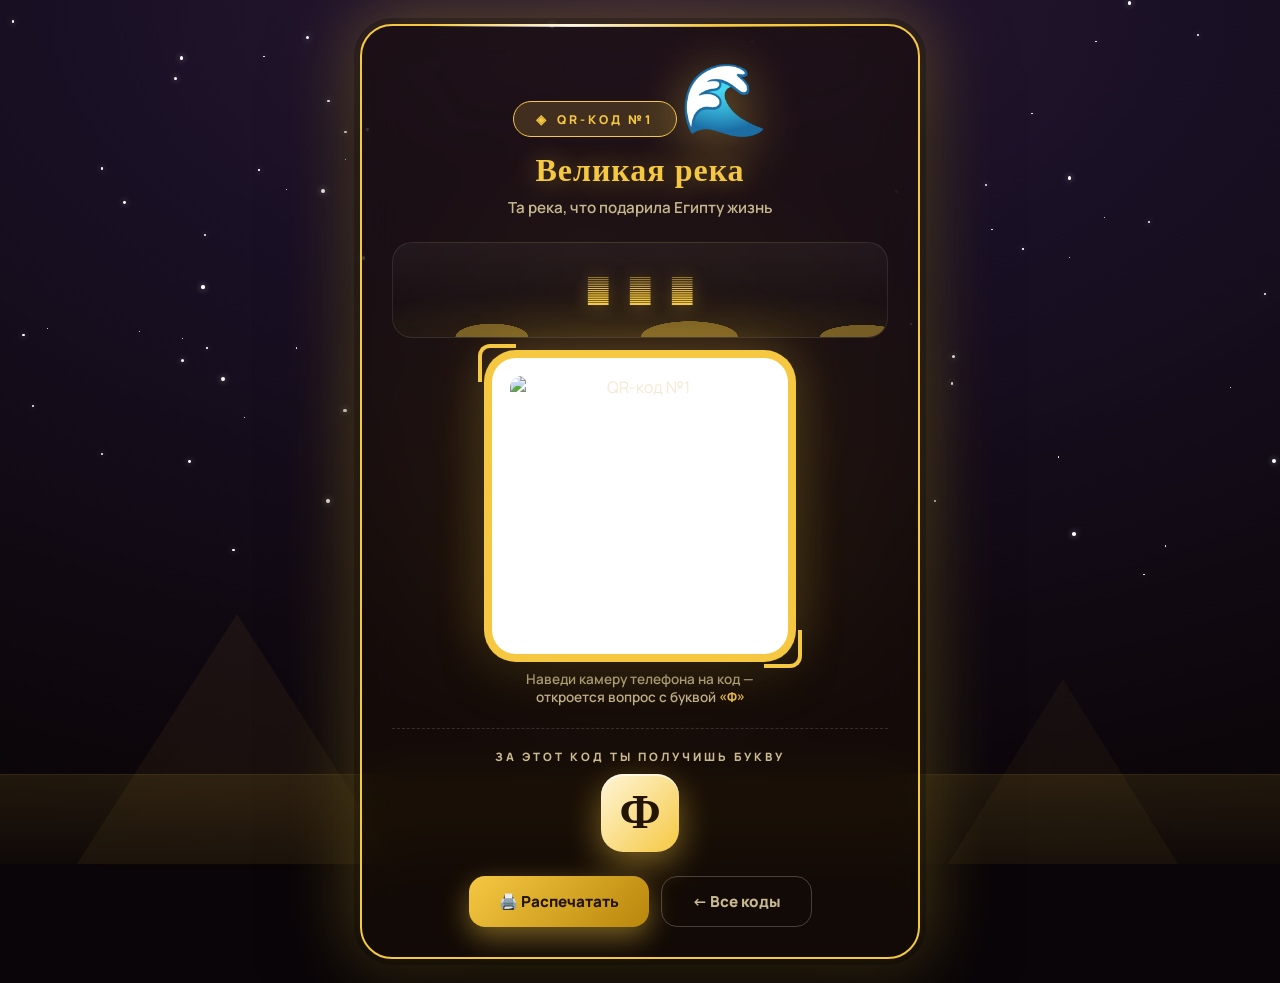
==== qr1.html @ d9b706bd "Add per-QR standalone pages with themed illustrations and animations" ====
<!DOCTYPE html>
<html lang="ru">
<head>
    <meta charset="UTF-8">
    <meta name="viewport" content="width=device-width, initial-scale=1.0">
    <title>QR-код №1 — Великая река | Квест «Древний Египет»</title>
    <meta name="description" content="QR-код №1 квеста по истории Древнего Египта для 5 класса. Отсканируйте камерой телефона.">
    <link rel="preconnect" href="https://fonts.googleapis.com">
    <link rel="preconnect" href="https://fonts.gstatic.com" crossorigin>
    <link href="https://fonts.googleapis.com/css2?family=Cinzel:wght@700;900&family=Manrope:wght@400;600;800&display=swap" rel="stylesheet">
    <link rel="stylesheet" href="style.css">
    <link rel="stylesheet" href="qrpage.css">
    <style>
        :root {
            --acc: #4fc3f7;
            --acc-soft: rgba(79, 195, 247, 0.16);
            --acc-glow: rgba(79, 195, 247, 0.45);
        }
    </style>
</head>
<body class="qp-page" data-page="qr-single" data-qr="1">
    <div class="bg-layer">
        <div class="star-field" id="star-field"></div>
        <div class="pyramid-bg"><div class="sand-ground"></div></div>
    </div>

    <div class="qp-card">
        <div class="qp-number">QR-код №1</div>

        <div class="qp-art">🌊</div>

        <h1 class="qp-title">Великая река</h1>
        <p class="qp-subtitle">Та река, что подарила Египту жизнь</p>

        <div class="qp-picture waves">
                <span class="glyph">𓂀</span>
                <span class="glyph">𓈖</span>
                <span class="glyph">𓆣</span>
        </div>

        <div class="qp-qr-wrap qp-corners">
            <img id="qr-image" alt="QR-код №1" width="260" height="260">
        </div>

        <p class="qp-qr-hint">
            Наведи камеру телефона на код —<br>откроется вопрос с буквой <strong>«Ф»</strong>
        </p>

        <div class="qp-letter-box">
            <div class="qp-letter-label">За этот код ты получишь букву</div>
            <div class="qp-letter">Ф</div>
        </div>

        <div class="qp-actions">
            <button type="button" class="qp-btn qp-btn-primary" id="btn-print">🖨️ Распечатать</button>
            <a class="qp-btn qp-btn-ghost" href="qr.html">← Все коды</a>
        </div>
    </div>

    <script src="quest.js"></script>
    <script>
        document.addEventListener('DOMContentLoaded', function () {
            // Ссылка на страницу соответствующего вопроса
            var n = 1;
            var base = window.location.href.replace(/qr\d+\.html.*$/, '');
            var target = base + 'q' + n + '.html';
            var img = document.getElementById('qr-image');
            img.src = 'https://api.qrserver.com/v1/create-qr-code/?size=520x520&margin=10&data=' +
                encodeURIComponent(target);
            img.setAttribute('data-target', target);

            // Кнопка печати
            var btn = document.getElementById('btn-print');
            if (btn) {
                btn.addEventListener('click', function () { window.print(); });
            }
        });
    </script>
</body>
</html>
---- style.css ----
/* ============================================================
   ЕГИПЕТСКИЙ КВЕСТ — современный дизайн v2
   Тёмный глассморфизм + золото, тема Древнего Египта
   ============================================================ */

@import url('https://fonts.googleapis.com/css2?family=Cinzel:wght@700;900&family=Manrope:wght@400;600;800&display=swap');

* { margin: 0; padding: 0; box-sizing: border-box; }

:root {
    --gold: #f5c842;
    --gold-light: #ffe27a;
    --gold-dark: #c9a227;
    --sand: #e8d5a3;
    --text: #f3ead3;
    --text-dim: #c9b98f;
    --glass: rgba(28, 18, 8, 0.55);
    --glass-border: rgba(245, 200, 66, 0.35);
    --red: #ff6b5e;
    --radius: 28px;
}

html { scroll-behavior: smooth; }

body {
    font-family: 'Manrope', 'Segoe UI', sans-serif;
    min-height: 100vh;
    min-height: 100dvh;
    color: var(--text);
    background: radial-gradient(120% 90% at 50% 0%, #2b1a33 0%, #1a1026 35%, #120a14 70%, #0a0508 100%);
    display: flex;
    flex-direction: column;
    align-items: center;
    justify-content: center;
    overflow-x: hidden;
    position: relative;
    padding: 20px 16px;
}

/* Мягкое золотое свечение за карточкой */
body::before {
    content: '';
    position: fixed;
    width: 70vmin; height: 70vmin;
    left: 50%; top: 45%;
    transform: translate(-50%, -50%);
    background: radial-gradient(circle, rgba(245,200,66,0.14) 0%, transparent 65%);
    pointer-events: none;
    z-index: 1;
    animation: breathe 6s ease-in-out infinite;
}

@keyframes breathe {
    0%, 100% { opacity: 0.7; transform: translate(-50%,-50%) scale(1); }
    50%      { opacity: 1;   transform: translate(-50%,-50%) scale(1.12); }
}

/* ===== ФОН ===== */

.bg-layer {
    position: fixed; inset: 0;
    z-index: 0; pointer-events: none; overflow: hidden;
}

.star-field { position: absolute; inset: 0 0 35% 0; }

.star {
    position: absolute;
    background: #fff;
    border-radius: 50%;
    animation: twinkle var(--d, 3s) ease-in-out infinite;
    box-shadow: 0 0 6px rgba(255,255,255,0.6);
}

@keyframes twinkle {
    0%, 100% { opacity: 0.1; transform: scale(0.7); }
    50%      { opacity: 0.9; transform: scale(1.3); }
}

/* Пирамиды — тонкие светящиеся контуры */
.pyramid-bg { position: absolute; bottom: 4vh; width: 100%; height: 38vh; }

.pyramid-bg::before,
.pyramid-bg::after {
    content: '';
    position: absolute; bottom: 0;
    border-left: solid transparent;
    border-right: solid transparent;
}

.pyramid-bg::before {
    left: 6%;
    border-left-width: 160px;
    border-right-width: 160px;
    border-bottom: 250px solid rgba(245, 200, 66, 0.05);
    filter: drop-shadow(0 0 14px rgba(245,200,66,0.12));
}

.pyramid-bg::after {
    right: 8%;
    border-left-width: 115px;
    border-right-width: 115px;
    border-bottom: 185px solid rgba(245, 200, 66, 0.04);
}

.sand-ground {
    position: absolute; bottom: 0;
    width: 100%; height: 10vh;
    background: linear-gradient(180deg, rgba(201,162,39,0.12), rgba(201,162,39,0.03));
    border-top: 1px solid rgba(245,200,66,0.15);
}

.hieroglyph {
    position: absolute;
    color: var(--gold);
    opacity: 0;
    pointer-events: none;
    animation: floatUp var(--dur, 25s) linear infinite;
    text-shadow: 0 0 12px rgba(245,200,66,0.4);
}

@keyframes floatUp {
    0%   { transform: translateY(15vh) rotate(0deg); opacity: 0; }
    12%  { opacity: 0.18; }
    88%  { opacity: 0.18; }
    100% { transform: translateY(-110vh) rotate(300deg); opacity: 0; }
}

/* ===== КАРТОЧКА (глассморфизм) ===== */

.card, .welcome-card, .final-card, .qr-card {
    position: relative;
    z-index: 10;
    background: var(--glass);
    backdrop-filter: blur(18px) saturate(140%);
    -webkit-backdrop-filter: blur(18px) saturate(140%);
    border: 1px solid var(--glass-border);
    border-radius: var(--radius);
    width: 100%;
    box-shadow:
        0 30px 80px rgba(0, 0, 0, 0.6),
        inset 0 1px 0 rgba(255, 255, 255, 0.08);
    animation: cardIn 0.8s cubic-bezier(0.22, 1, 0.36, 1) both;
}

.card        { max-width: 620px; padding: 44px 38px 36px; }
.welcome-card{ max-width: 620px; padding: 52px 40px 44px; text-align: center; }
.final-card  { max-width: 620px; padding: 52px 40px 46px; text-align: center; }
.qr-card     { max-width: 920px; padding: 48px 36px 40px; text-align: center; }

/* Градиентная кромка сверху */
.card::before, .welcome-card::before, .final-card::before, .qr-card::before {
    content: '';
    position: absolute;
    top: 0; left: 10%; right: 10%;
    height: 1px;
    background: linear-gradient(90deg, transparent, var(--gold), transparent);
}

@keyframes cardIn {
    from { opacity: 0; transform: translateY(44px) scale(0.95); }
    to   { opacity: 1; transform: translateY(0)    scale(1); }
}

/* ===== ШАПКА ВОПРОСА ===== */

.card-header { text-align: center; margin-bottom: 26px; }

.qr-badge {
    display: inline-block;
    background: linear-gradient(135deg, rgba(245,200,66,0.18), rgba(245,200,66,0.06));
    border: 1px solid var(--glass-border);
    color: var(--gold);
    font-weight: 800;
    font-size: 0.78em;
    letter-spacing: 3px;
    padding: 8px 24px;
    border-radius: 50px;
    margin-bottom: 16px;
    text-transform: uppercase;
}

.card-icon {
    font-size: 4.2em;
    line-height: 1;
    animation: iconBob 3s ease-in-out infinite;
    filter: drop-shadow(0 6px 18px rgba(245,200,66,0.25));
}

@keyframes iconBob {
    0%, 100% { transform: translateY(0); }
    50%      { transform: translateY(-9px); }
}

.card-title {
    font-family: 'Cinzel', serif;
    font-size: 1.05em;
    color: var(--gold);
    margin-top: 10px;
    letter-spacing: 3px;
    text-transform: uppercase;
    font-weight: 700;
}

.question-box {
    background: rgba(245, 200, 66, 0.07);
    border: 1px solid rgba(245, 200, 66, 0.18);
    border-radius: 18px;
    padding: 20px 24px;
    margin-bottom: 26px;
}

.question-label {
    font-size: 0.68em;
    text-transform: uppercase;
    letter-spacing: 3px;
    color: var(--gold-dark);
    font-weight: 800;
    margin-bottom: 8px;
}

.question-text {
    font-size: clamp(1.1em, 2.5vw, 1.3em);
    color: var(--text);
    font-weight: 800;
    line-height: 1.5;
}

/* ===== ОТВЕТЫ ===== */

.answers { display: grid; gap: 12px; margin-bottom: 24px; }

.answer-btn {
    background: rgba(255, 255, 255, 0.04);
    border: 1px solid rgba(245, 200, 66, 0.25);
    border-radius: 16px;
    padding: 16px 20px;
    font-size: 1.05em;
    color: var(--text);
    font-weight: 600;
    cursor: pointer;
    text-align: left;
    transition: transform 0.2s ease, box-shadow 0.2s ease, background 0.2s ease, border-color 0.2s ease;
    display: flex;
    align-items: center;
    gap: 14px;
    font-family: 'Manrope', sans-serif;
    width: 100%;
}

.answer-btn:hover:not(:disabled) {
    transform: translateY(-2px);
    background: rgba(245, 200, 66, 0.12);
    border-color: var(--gold);
    box-shadow: 0 8px 28px rgba(245, 200, 66, 0.18);
}

.answer-btn:active:not(:disabled) { transform: translateY(0); }
.answer-btn:disabled { cursor: default; opacity: 0.6; }

.answer-letter {
    display: inline-flex;
    align-items: center;
    justify-content: center;
    width: 34px; height: 34px;
    background: linear-gradient(135deg, var(--gold), var(--gold-dark));
    color: #2a1a05;
    border-radius: 10px;
    font-size: 0.85em;
    font-weight: 800;
    flex-shrink: 0;
}

.fact-box {
    background: rgba(255, 255, 255, 0.03);
    border: 1px dashed rgba(245, 200, 66, 0.3);
    border-radius: 14px;
    padding: 16px 20px;
    font-size: 0.9em;
    color: var(--text-dim);
    line-height: 1.65;
}

.fact-box strong { color: var(--gold); }

/* ===== ОВЕРЛЕИ ===== */

.result-overlay {
    display: none;
    position: fixed; inset: 0;
    z-index: 100;
    background: rgba(8, 4, 2, 0.8);
    backdrop-filter: blur(8px);
    -webkit-backdrop-filter: blur(8px);
    justify-content: center;
    align-items: center;
    animation: fadeIn 0.3s ease;
    padding: 16px;
}

.result-overlay.show { display: flex; }

@keyframes fadeIn { from { opacity: 0; } to { opacity: 1; } }

.result-card {
    background: rgba(32, 22, 10, 0.92);
    backdrop-filter: blur(20px);
    border: 1px solid var(--glass-border);
    border-radius: 26px;
    padding: 44px 36px 38px;
    text-align: center;
    max-width: 440px;
    width: 100%;
    animation: popIn 0.5s cubic-bezier(0.22, 1, 0.36, 1) both;
    box-shadow: 0 24px 70px rgba(0, 0, 0, 0.7);
}

@keyframes popIn {
    from { transform: scale(0.7) translateY(20px); opacity: 0; }
    to   { transform: scale(1)   translateY(0);    opacity: 1; }
}

.result-icon-big {
    font-size: 4em;
    line-height: 1;
    margin-bottom: 12px;
    animation: iconBob 1.8s ease-in-out infinite;
}

.result-title {
    font-family: 'Cinzel', serif;
    font-size: 1.7em;
    color: var(--gold);
    font-weight: 900;
    margin-bottom: 10px;
    letter-spacing: 1px;
}

.result-title.wrong { color: var(--red); }

.result-desc {
    font-size: 0.98em;
    color: var(--text-dim);
    margin-bottom: 18px;
    line-height: 1.65;
}

.letter-reward {
    display: inline-block;
    font-family: 'Cinzel', serif;
    font-size: 4em;
    font-weight: 900;
    color: #2a1a05;
    background: linear-gradient(135deg, var(--gold-light), var(--gold-dark));
    width: 100px; height: 100px;
    line-height: 100px;
    border-radius: 24px;
    box-shadow: 0 12px 36px rgba(245, 200, 66, 0.4), inset 0 2px 0 rgba(255,255,255,0.5);
    margin: 10px 0 18px;
    animation: letterPop 0.6s 0.2s cubic-bezier(0.34, 1.56, 0.64, 1) both;
}

@keyframes letterPop {
    from { transform: scale(0) rotate(-18deg); }
    to   { transform: scale(1) rotate(0); }
}

.word-progress {
    display: flex;
    justify-content: center;
    gap: 7px;
    margin: 8px 0 22px;
    flex-wrap: wrap;
}

.word-cell {
    width: 40px; height: 40px;
    border: 1px solid rgba(245, 200, 66, 0.35);
    border-radius: 11px;
    display: flex;
    align-items: center;
    justify-content: center;
    font-family: 'Cinzel', serif;
    font-size: 1.35em;
    font-weight: 900;
    color: var(--gold);
    background: rgba(255, 255, 255, 0.04);
}

.word-cell.filled {
    background: linear-gradient(135deg, var(--gold), var(--gold-dark));
    color: #2a1a05;
    box-shadow: 0 5px 16px rgba(245, 200, 66, 0.3);
    animation: cellPop 0.4s cubic-bezier(0.34, 1.56, 0.64, 1) both;
}

@keyframes cellPop { from { transform: scale(0); } to { transform: scale(1); } }

/* ===== КНОПКИ ===== */

.btn {
    display: inline-block;
    padding: 15px 38px;
    font-size: 1em;
    font-weight: 800;
    border: none;
    border-radius: 16px;
    cursor: pointer;
    transition: transform 0.2s ease, box-shadow 0.2s ease;
    font-family: 'Manrope', sans-serif;
    text-decoration: none;
    text-align: center;
    letter-spacing: 0.3px;
}

.btn-gold {
    background: linear-gradient(135deg, var(--gold), var(--gold-dark));
    color: #2a1a05;
    box-shadow: 0 10px 30px rgba(245, 200, 66, 0.25);
}

.btn-gold:hover {
    transform: translateY(-3px);
    box-shadow: 0 14px 40px rgba(245, 200, 66, 0.4);
}

.btn-ghost {
    background: transparent;
    border: 1px solid var(--glass-border);
    color: var(--gold);
}

.btn-ghost:hover {
    background: rgba(245, 200, 66, 0.1);
    transform: translateY(-3px);
}

/* ===== СТАРТОВАЯ ===== */

.welcome-icon {
    font-size: 4.6em;
    animation: iconBob 3s ease-in-out infinite;
    margin-bottom: 14px;
    filter: drop-shadow(0 8px 22px rgba(245,200,66,0.3));
}

.welcome-title {
    font-family: 'Cinzel', serif;
    font-size: clamp(2em, 5vw, 2.6em);
    font-weight: 900;
    background: linear-gradient(135deg, var(--gold-light), var(--gold), var(--gold-dark));
    -webkit-background-clip: text;
    background-clip: text;
    -webkit-text-fill-color: transparent;
    margin-bottom: 10px;
    line-height: 1.15;
    letter-spacing: 1px;
}

.welcome-subtitle {
    font-size: 1.05em;
    color: var(--text-dim);
    margin-bottom: 28px;
    font-weight: 600;
}

.steps-list {
    text-align: left;
    background: rgba(255, 255, 255, 0.03);
    border: 1px solid rgba(245, 200, 66, 0.15);
    border-radius: 18px;
    padding: 22px 26px 22px 60px;
    margin: 20px 0;
    list-style: none;
}

.steps-list li {
    font-size: 1em;
    color: var(--text);
    margin-bottom: 14px;
    position: relative;
    line-height: 1.5;
    font-weight: 600;
}

.steps-list li:last-child { margin-bottom: 0; }

.steps-list li::before {
    position: absolute;
    left: -38px;
    font-size: 1.35em;
}

.steps-list li:nth-child(1)::before { content: '📱'; }
.steps-list li:nth-child(2)::before { content: '🤔'; }
.steps-list li:nth-child(3)::before { content: '🔤'; }
.steps-list li:nth-child(4)::before { content: '⭐'; }

.welcome-note {
    font-size: 0.92em;
    color: var(--text-dim);
    background: rgba(245, 200, 66, 0.06);
    border: 1px solid rgba(245, 200, 66, 0.15);
    border-radius: 14px;
    padding: 14px 18px;
    margin-top: 14px;
    line-height: 1.6;
}

.welcome-note strong { color: var(--gold); }

/* ===== ФИНАЛ ===== */

.trophy {
    font-size: 4.6em;
    animation: iconBob 2.2s ease-in-out infinite;
    margin-bottom: 10px;
    filter: drop-shadow(0 8px 24px rgba(245,200,66,0.35));
}

.final-title {
    font-family: 'Cinzel', serif;
    font-size: clamp(1.6em, 4.5vw, 2.1em);
    font-weight: 900;
    background: linear-gradient(135deg, var(--gold-light), var(--gold), var(--gold-dark));
    -webkit-background-clip: text;
    background-clip: text;
    -webkit-text-fill-color: transparent;
    margin-bottom: 10px;
    line-height: 1.25;
}

.final-word {
    display: flex;
    justify-content: center;
    gap: 8px;
    margin: 26px 0;
    flex-wrap: wrap;
}

.final-cell {
    width: 56px; height: 56px;
    border-radius: 14px;
    display: flex;
    align-items: center;
    justify-content: center;
    font-family: 'Cinzel', serif;
    font-size: 1.9em;
    font-weight: 900;
    color: #2a1a05;
    background: linear-gradient(135deg, var(--gold-light), var(--gold-dark));
    box-shadow: 0 10px 30px rgba(245, 200, 66, 0.3);
    animation: cellPop 0.5s cubic-bezier(0.34, 1.56, 0.64, 1) both;
    opacity: 0;
}

.final-cell.show { opacity: 1; }

.final-desc {
    font-size: 1.05em;
    color: var(--text);
    line-height: 1.7;
    margin-bottom: 20px;
    font-weight: 600;
}

.final-desc strong { color: var(--gold); }

.final-fact {
    background: rgba(255, 255, 255, 0.03);
    border: 1px dashed rgba(245, 200, 66, 0.3);
    border-radius: 14px;
    padding: 16px 20px;
    font-size: 0.92em;
    color: var(--text-dim);
    line-height: 1.65;
    margin-bottom: 26px;
    text-align: left;
}

.final-fact strong { color: var(--gold); }

/* ===== QR-СТРАНИЦА ===== */

.qr-grid {
    display: grid;
    grid-template-columns: repeat(auto-fit, minmax(190px, 1fr));
    gap: 18px;
    margin-top: 26px;
}

.qr-item {
    background: #fff;
    border-radius: 20px;
    padding: 18px 14px 14px;
    box-shadow: 0 10px 30px rgba(0, 0, 0, 0.35);
    transition: transform 0.2s ease;
}

.qr-item:hover { transform: translateY(-4px); }

.qr-item img {
    width: 100%;
    max-width: 170px;
    height: auto;
    display: block;
    margin: 0 auto 10px;
    border-radius: 10px;
}

.qr-item-title {
    font-family: 'Cinzel', serif;
    font-weight: 900;
    color: #3d2200;
    font-size: 1em;
}

/* Конфетти */
.confetti-piece {
    position: fixed;
    top: -20px;
    border-radius: 2px;
    animation: confettiFall linear forwards;
    z-index: 200;
    pointer-events: none;
}

@keyframes confettiFall {
    to { transform: translateY(110vh) rotate(720deg); opacity: 0; }
}

/* Плавное появление элементов с задержкой */
.fade-up {
    animation: fadeUp 0.7s ease both;
}

@keyframes fadeUp {
    from { opacity: 0; transform: translateY(16px); }
    to   { opacity: 1; transform: translateY(0); }
}

/* ===== АДАПТИВ ===== */

@media (max-width: 480px) {
    body { padding: 12px 10px; }
    .card { padding: 34px 20px 28px; }
    .welcome-card, .final-card, .qr-card { padding: 38px 20px 32px; }
    .answer-btn { font-size: 0.95em; padding: 14px 14px; }
    .result-card { padding: 34px 22px 30px; }
    .letter-reward { width: 84px; height: 84px; line-height: 84px; font-size: 3.4em; }
    .word-cell { width: 34px; height: 34px; font-size: 1.15em; }
    .final-cell { width: 46px; height: 46px; font-size: 1.5em; }
    .steps-list { padding-left: 50px; }
    .card-icon, .welcome-icon, .trophy { font-size: 3.6em; }
}

@media (max-width: 360px) {
    .word-progress { gap: 4px; }
    .word-cell { width: 30px; height: 30px; font-size: 1em; }
    .final-word { gap: 5px; }
    .final-cell { width: 40px; height: 40px; font-size: 1.3em; }
}

/* Скрытие внедряемых хостингом бейджей */
body > a[href*="vibedrop"],
[class*="vibedrop-badge"],
[id*="vibedrop-badge"] {
    display: none !important;
    visibility: hidden !important;
}

/* Уважение к reduce-motion */
@media (prefers-reduced-motion: reduce) {
    *, *::before, *::after {
        animation-duration: 0.01ms !important;
        animation-iteration-count: 1 !important;
        transition-duration: 0.01ms !important;
    }
}
---- qrpage.css ----
/* ============================================================
   Оформление отдельных страниц QR-кодов (qr1.html … qr6.html)
   Каждая страница — свой акцентный цвет и свой рисунок
   ============================================================ */

.qp-page {
    min-height: 100vh;
    min-height: 100dvh;
    display: flex;
    flex-direction: column;
    align-items: center;
    justify-content: center;
    padding: 24px 16px;
    position: relative;
    overflow-x: hidden;
}

/* Акцентный цвет задаётся inline-стилем на body: --acc */
.qp-page {
    --acc: #f5c842;
    --acc-soft: rgba(245, 200, 66, 0.16);
    --acc-glow: rgba(245, 200, 66, 0.45);
}

/* Мягкое свечение в цвет акцента */
.qp-page::before {
    content: '';
    position: fixed;
    width: 85vmin; height: 85vmin;
    left: 50%; top: 50%;
    transform: translate(-50%, -50%);
    background: radial-gradient(circle, var(--acc-soft) 0%, transparent 62%);
    pointer-events: none;
    z-index: 1;
    animation: qpBreathe 5.5s ease-in-out infinite;
}

@keyframes qpBreathe {
    0%, 100% { opacity: 0.75; transform: translate(-50%,-50%) scale(1); }
    50%      { opacity: 1;    transform: translate(-50%,-50%) scale(1.14); }
}

/* ===== Карточка ===== */

.qp-card {
    position: relative;
    z-index: 10;
    width: 100%;
    max-width: 560px;
    background: rgba(24, 15, 6, 0.62);
    backdrop-filter: blur(20px) saturate(150%);
    -webkit-backdrop-filter: blur(20px) saturate(150%);
    border: 2px solid var(--acc);
    border-radius: 32px;
    padding: 36px 30px 30px;
    text-align: center;
    box-shadow:
        0 0 0 6px rgba(0, 0, 0, 0.25),
        0 30px 90px rgba(0, 0, 0, 0.65),
        0 0 70px var(--acc-glow);
    animation: qpCardIn 0.9s cubic-bezier(0.22, 1, 0.36, 1) both;
}

@keyframes qpCardIn {
    from { opacity: 0; transform: translateY(50px) scale(0.9) rotateX(12deg); }
    to   { opacity: 1; transform: translateY(0)    scale(1)   rotateX(0); }
}

/* Золотая кромка сверху */
.qp-card::before {
    content: '';
    position: absolute;
    top: -2px; left: 12%; right: 12%;
    height: 3px;
    border-radius: 3px;
    background: linear-gradient(90deg, transparent, #fff, var(--acc), transparent);
    opacity: 0.85;
}

/* ===== Шапка ===== */

.qp-number {
    display: inline-flex;
    align-items: center;
    gap: 8px;
    background: var(--acc-soft);
    border: 1px solid var(--acc);
    color: var(--acc);
    font-weight: 800;
    font-size: 0.76em;
    letter-spacing: 3px;
    text-transform: uppercase;
    padding: 8px 22px;
    border-radius: 50px;
    margin-bottom: 16px;
}

.qp-number::before { content: '◈'; font-size: 1.1em; }

.qp-art {
    font-size: 4.4em;
    line-height: 1;
    margin-bottom: 12px;
    filter: drop-shadow(0 10px 26px var(--acc-glow));
    animation: qpBob 3.2s ease-in-out infinite;
    display: inline-block;
}

@keyframes qpBob {
    0%, 100% { transform: translateY(0) rotate(-2deg); }
    50%      { transform: translateY(-14px) rotate(2deg); }
}

.qp-title {
    font-family: 'Cinzel', serif;
    font-size: clamp(1.5em, 5vw, 2em);
    font-weight: 900;
    color: var(--acc);
    margin-bottom: 6px;
    letter-spacing: 1px;
    text-shadow: 0 0 26px var(--acc-glow);
    line-height: 1.2;
}

.qp-subtitle {
    font-size: 0.95em;
    color: var(--text-dim);
    font-weight: 600;
    margin-bottom: 22px;
    line-height: 1.5;
}

/* ===== Рисунок (декоративная мини-иллюстрация) ===== */

.qp-picture {
    position: relative;
    height: 96px;
    margin: 0 0 20px;
    border-radius: 20px;
    overflow: hidden;
    background:
        radial-gradient(120% 100% at 50% 120%, var(--acc-soft) 0%, transparent 70%),
        linear-gradient(180deg, rgba(255,255,255,0.04), rgba(0,0,0,0.2));
    border: 1px solid rgba(255, 255, 255, 0.09);
    display: flex;
    align-items: center;
    justify-content: center;
    gap: 14px;
}

/* Волны (для темы Нила) */
.qp-picture.waves::before {
    content: '';
    position: absolute;
    inset: auto 0 0 0;
    height: 46px;
    background:
        radial-gradient(60px 22px at 20% 100%, var(--acc) 60%, transparent 61%),
        radial-gradient(80px 26px at 60% 100%, var(--acc) 60%, transparent 61%),
        radial-gradient(70px 20px at 95% 100%, var(--acc) 60%, transparent 61%);
    opacity: 0.4;
    animation: qpWave 3.4s ease-in-out infinite;
}

@keyframes qpWave {
    0%, 100% { transform: translateX(-8px) scaleY(1); }
    50%      { transform: translateX(8px) scaleY(1.25); }
}

/* Солнце (для темы времени/теней) */
.qp-picture.sun::before {
    content: '';
    position: absolute;
    width: 74px; height: 74px;
    border-radius: 50%;
    background: radial-gradient(circle, #fff8e0, var(--acc) 45%, transparent 70%);
    box-shadow: 0 0 44px var(--acc-glow);
    animation: qpSun 5s ease-in-out infinite;
}

@keyframes qpSun {
    0%, 100% { transform: translateY(-6px) scale(1); opacity: 0.9; }
    50%      { transform: translateY(8px) scale(1.1); opacity: 1; }
}

/* Лучи */
.qp-picture.sun::after {
    content: '';
    position: absolute;
    width: 130px; height: 130px;
    border-radius: 50%;
    border: 2px dashed var(--acc);
    opacity: 0.35;
    animation: qpSpin 18s linear infinite;
}

@keyframes qpSpin { to { transform: rotate(360deg); } }

/* Пирамида (для темы гробниц) */
.qp-picture.pyramid::before {
    content: '';
    position: absolute;
    bottom: -18px;
    left: 50%;
    transform: translateX(-50%);
    width: 0; height: 0;
    border-left: 92px solid transparent;
    border-right: 92px solid transparent;
    border-bottom: 116px solid var(--acc);
    opacity: 0.35;
    filter: drop-shadow(0 0 24px var(--acc-glow));
}

/* Клин (для темы завоевания) */
.qp-picture.conquest::before {
    content: '';
    position: absolute;
    inset: auto 0 0 0;
    height: 3px;
    background: linear-gradient(90deg, transparent, var(--acc), transparent);
    box-shadow: 0 -34px 0 -1px var(--acc), 0 -34px 0 1px transparent;
    opacity: 0.4;
}

.qp-picture .glyph {
    font-size: 2.4em;
    color: var(--acc);
    text-shadow: 0 0 18px var(--acc-glow);
    animation: qpBob 3.6s ease-in-out infinite;
    z-index: 2;
}

.qp-picture .glyph:nth-child(2) { animation-delay: 0.6s; }
.qp-picture .glyph:nth-child(3) { animation-delay: 1.2s; }

/* ===== QR-код ===== */

.qp-qr-wrap {
    position: relative;
    display: inline-block;
    padding: 18px;
    background: #fff;
    border-radius: 24px;
    box-shadow:
        0 0 0 6px var(--acc-soft),
        0 0 0 8px var(--acc),
        0 18px 46px rgba(0, 0, 0, 0.5),
        0 0 56px var(--acc-glow);
    animation: qpQrFloat 4s ease-in-out infinite;
}

@keyframes qpQrFloat {
    0%, 100% { transform: translateY(0); }
    50%      { transform: translateY(-10px); }
}

/* Уголки-указатели на QR */
.qp-corners::before,
.qp-corners::after {
    content: '';
    position: absolute;
    width: 34px; height: 34px;
    border: 4px solid var(--acc);
    animation: qpCorner 2.4s ease-in-out infinite;
}

.qp-corners::before { top: -14px; left: -14px; border-right: 0; border-bottom: 0; border-radius: 12px 0 0 0; }
.qp-corners::after  { bottom: -14px; right: -14px; border-left: 0; border-top: 0; border-radius: 0 0 12px 0; animation-delay: 1.2s; }

@keyframes qpCorner {
    0%, 100% { opacity: 0.35; }
    50%      { opacity: 1; }
}

.qp-qr-wrap img {
    display: block;
    width: 260px;
    height: 260px;
    border-radius: 12px;
}

.qp-qr-hint {
    margin-top: 16px;
    font-size: 0.85em;
    color: var(--text-dim);
    font-weight: 600;
}

.qp-qr-hint strong { color: var(--acc); }

/* ===== Буква-награда ===== */

.qp-letter-box {
    margin-top: 22px;
    padding-top: 20px;
    border-top: 1px dashed rgba(255, 255, 255, 0.14);
}

.qp-letter-label {
    font-size: 0.72em;
    text-transform: uppercase;
    letter-spacing: 3px;
    color: var(--text-dim);
    font-weight: 800;
    margin-bottom: 10px;
}

.qp-letter {
    display: inline-flex;
    align-items: center;
    justify-content: center;
    width: 78px; height: 78px;
    font-family: 'Cinzel', serif;
    font-size: 3em;
    font-weight: 900;
    color: #241502;
    background: linear-gradient(135deg, #fff6d8, var(--acc));
    border-radius: 22px;
    box-shadow: 0 12px 34px var(--acc-glow), inset 0 2px 0 rgba(255,255,255,0.6);
    animation: qpLetter 3s ease-in-out infinite;
}

@keyframes qpLetter {
    0%, 100% { transform: translateY(0) scale(1); }
    50%      { transform: translateY(-7px) scale(1.06); }
}

/* ===== Кнопки ===== */

.qp-actions {
    margin-top: 24px;
    display: flex;
    gap: 12px;
    justify-content: center;
    flex-wrap: wrap;
}

.qp-btn {
    display: inline-flex;
    align-items: center;
    gap: 8px;
    padding: 14px 30px;
    border: none;
    border-radius: 16px;
    font-size: 0.95em;
    font-weight: 800;
    font-family: 'Manrope', sans-serif;
    cursor: pointer;
    text-decoration: none;
    transition: transform 0.2s ease, box-shadow 0.2s ease, background 0.2s ease;
}

.qp-btn-primary {
    background: linear-gradient(135deg, var(--acc), #b8860b);
    color: #241502;
    box-shadow: 0 10px 28px var(--acc-glow);
}

.qp-btn-primary:hover {
    transform: translateY(-3px);
    box-shadow: 0 16px 40px var(--acc-glow);
}

.qp-btn-ghost {
    background: transparent;
    border: 1px solid rgba(255, 255, 255, 0.22);
    color: var(--text-dim);
}

.qp-btn-ghost:hover {
    background: rgba(255, 255, 255, 0.07);
    color: var(--text);
    transform: translateY(-3px);
}

/* ===== Печать ===== */

@media print {
    .qp-actions,
    .qp-page::before,
    .bg-layer { display: none !important; }

    body, .qp-page {
        background: #fff !important;
        padding: 0;
    }

    .qp-card {
        background: #fff;
        border: 3px solid #000;
        box-shadow: none;
        backdrop-filter: none;
        max-width: 420px;
        page-break-inside: avoid;
    }

    .qp-title { color: #000; text-shadow: none; }
    .qp-subtitle, .qp-qr-hint, .qp-letter-label { color: #333; }
    .qp-number { color: #000; border-color: #000; background: #f0f0f0; }
    .qp-qr-wrap { box-shadow: none; }
    .qp-art { filter: none; }
}

/* ===== Адаптив ===== */

@media (max-width: 480px) {
    .qp-card { padding: 28px 18px 24px; border-radius: 24px; }
    .qp-qr-wrap img { width: 210px; height: 210px; }
    .qp-art { font-size: 3.4em; }
    .qp-letter { width: 66px; height: 66px; font-size: 2.4em; }
    .qp-picture { height: 80px; }
    .qp-btn { padding: 12px 22px; font-size: 0.9em; }
}

@media (prefers-reduced-motion: reduce) {
    *, *::before, *::after {
        animation-duration: 0.01ms !important;
        animation-iteration-count: 1 !important;
        transition-duration: 0.01ms !important;
    }
}
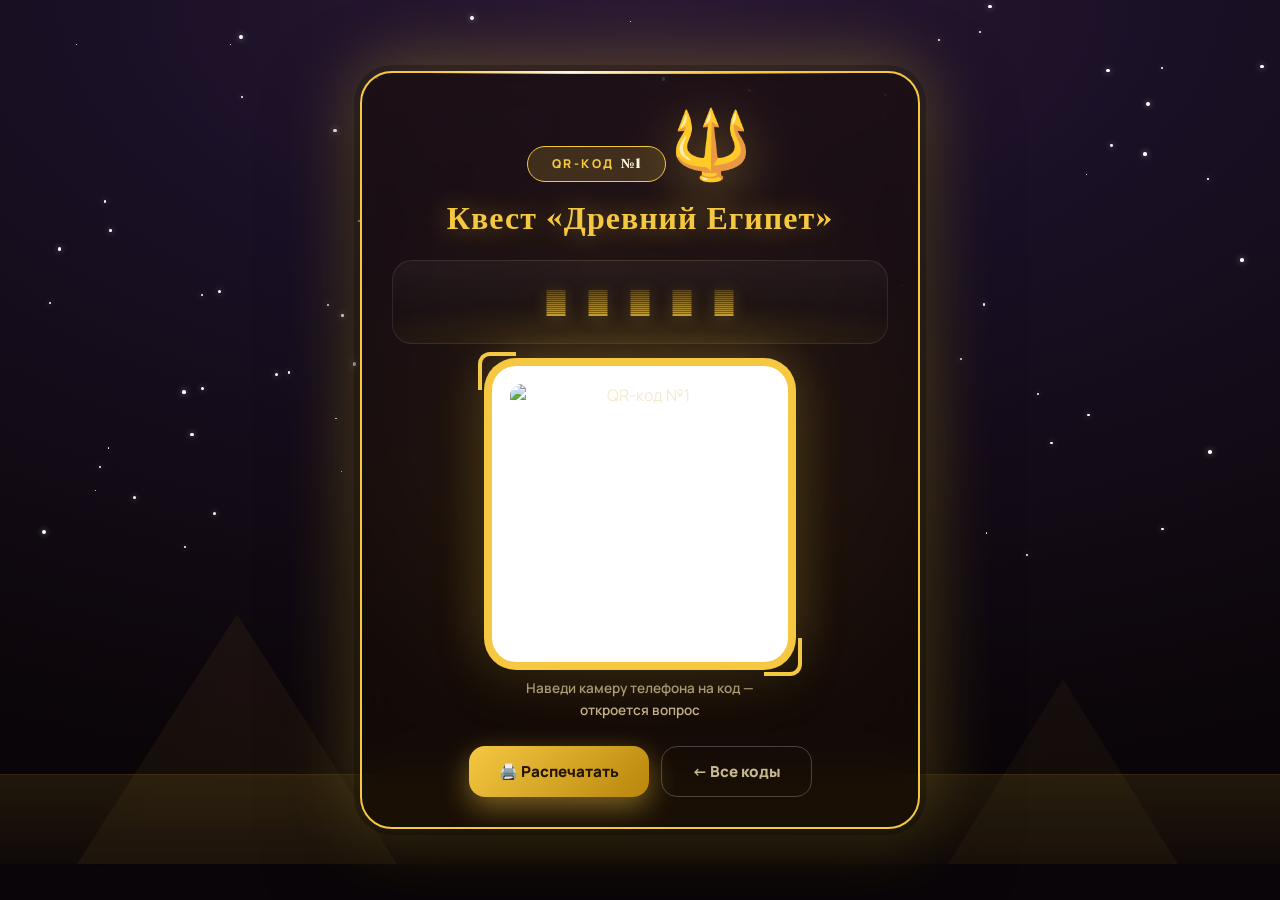
==== commit a9a95f5b: "Remove spoilers from QR pages, fix badge alignment, replace wave animation" ====
--- a/qr1.html
+++ b/qr1.html
@@ -3,7 +3,7 @@
 <head>
     <meta charset="UTF-8">
     <meta name="viewport" content="width=device-width, initial-scale=1.0">
-    <title>QR-код №1 — Великая река | Квест «Древний Египет»</title>
+    <title>QR-код №1 | Квест «Древний Египет»</title>
     <meta name="description" content="QR-код №1 квеста по истории Древнего Египта для 5 класса. Отсканируйте камерой телефона.">
     <link rel="preconnect" href="https://fonts.googleapis.com">
     <link rel="preconnect" href="https://fonts.gstatic.com" crossorigin>
@@ -12,9 +12,9 @@
     <link rel="stylesheet" href="qrpage.css">
     <style>
         :root {
-            --acc: #4fc3f7;
-            --acc-soft: rgba(79, 195, 247, 0.16);
-            --acc-glow: rgba(79, 195, 247, 0.45);
+            --acc: #f5c842;
+            --acc-soft: rgba(245, 200, 66, 0.16);
+            --acc-glow: rgba(245, 200, 66, 0.45);
         }
     </style>
 </head>
@@ -25,17 +25,18 @@
     </div>
 
     <div class="qp-card">
-        <div class="qp-number">QR-код №1</div>
+        <div class="qp-number"><span>QR-код</span><span class="qp-num">№1</span></div>
 
-        <div class="qp-art">🌊</div>
+        <div class="qp-art">🔱</div>
 
-        <h1 class="qp-title">Великая река</h1>
-        <p class="qp-subtitle">Та река, что подарила Египту жизнь</p>
+        <h1 class="qp-title">Квест «Древний Египет»</h1>
 
-        <div class="qp-picture waves">
-                <span class="glyph">𓂀</span>
-                <span class="glyph">𓈖</span>
-                <span class="glyph">𓆣</span>
+        <div class="qp-picture">
+                <span class="glyph" style="animation-delay:0s">𓂀</span>
+                <span class="glyph" style="animation-delay:0.5s">𓆣</span>
+                <span class="glyph" style="animation-delay:1s">𓊹</span>
+                <span class="glyph" style="animation-delay:1.5s">𓋹</span>
+                <span class="glyph" style="animation-delay:2s">𓇳</span>
         </div>
 
         <div class="qp-qr-wrap qp-corners">
@@ -43,13 +44,8 @@
         </div>
 
         <p class="qp-qr-hint">
-            Наведи камеру телефона на код —<br>откроется вопрос с буквой <strong>«Ф»</strong>
+            Наведи камеру телефона на код —<br>откроется вопрос
         </p>
-
-        <div class="qp-letter-box">
-            <div class="qp-letter-label">За этот код ты получишь букву</div>
-            <div class="qp-letter">Ф</div>
-        </div>
 
         <div class="qp-actions">
             <button type="button" class="qp-btn qp-btn-primary" id="btn-print">🖨️ Распечатать</button>
--- a/qrpage.css
+++ b/qrpage.css
@@ -1,6 +1,6 @@
 /* ============================================================
    Оформление отдельных страниц QR-кодов (qr1.html … qr6.html)
-   Каждая страница — свой акцентный цвет и свой рисунок
+   Нейтральное египетское оформление: без подсказок и спойлеров
    ============================================================ */
 
 .qp-page {
@@ -13,10 +13,8 @@
     padding: 24px 16px;
     position: relative;
     overflow-x: hidden;
-}
-
-/* Акцентный цвет задаётся inline-стилем на body: --acc */
-.qp-page {
+
+    /* Акцентный цвет задаётся inline-стилем на странице */
     --acc: #f5c842;
     --acc-soft: rgba(245, 200, 66, 0.16);
     --acc-glow: rgba(245, 200, 66, 0.45);
@@ -36,8 +34,8 @@
 }
 
 @keyframes qpBreathe {
-    0%, 100% { opacity: 0.75; transform: translate(-50%,-50%) scale(1); }
-    50%      { opacity: 1;    transform: translate(-50%,-50%) scale(1.14); }
+    0%, 100% { opacity: 0.75; transform: translate(-50%, -50%) scale(1); }
+    50%      { opacity: 1;    transform: translate(-50%, -50%) scale(1.14); }
 }
 
 /* ===== Карточка ===== */
@@ -77,30 +75,45 @@
     opacity: 0.85;
 }
 
-/* ===== Шапка ===== */
+/* ===== Плашка номера кода ===== */
 
 .qp-number {
     display: inline-flex;
-    align-items: center;
-    gap: 8px;
+    align-items: baseline;
+    justify-content: center;
+    gap: 6px;
     background: var(--acc-soft);
     border: 1px solid var(--acc);
     color: var(--acc);
     font-weight: 800;
     font-size: 0.76em;
-    letter-spacing: 3px;
+    line-height: 1;
+    letter-spacing: 2.5px;
     text-transform: uppercase;
-    padding: 8px 22px;
+    padding: 10px 24px;
     border-radius: 50px;
-    margin-bottom: 16px;
-}
-
-.qp-number::before { content: '◈'; font-size: 1.1em; }
+    margin-bottom: 18px;
+    white-space: nowrap;
+    /* Фиксируем размеры, чтобы плашка не «прыгала» при анимации */
+    height: 36px;
+    box-sizing: border-box;
+}
+
+/* Номер выделяем отдельно — так он не смещается вместе с текстом */
+.qp-num {
+    font-family: 'Cinzel', serif;
+    font-weight: 900;
+    font-size: 1.15em;
+    letter-spacing: 0;
+    color: #fff8e0;
+}
+
+/* ===== Шапка ===== */
 
 .qp-art {
-    font-size: 4.4em;
+    font-size: 4.2em;
     line-height: 1;
-    margin-bottom: 12px;
+    margin-bottom: 14px;
     filter: drop-shadow(0 10px 26px var(--acc-glow));
     animation: qpBob 3.2s ease-in-out infinite;
     display: inline-block;
@@ -108,7 +121,7 @@
 
 @keyframes qpBob {
     0%, 100% { transform: translateY(0) rotate(-2deg); }
-    50%      { transform: translateY(-14px) rotate(2deg); }
+    50%      { transform: translateY(-12px) rotate(2deg); }
 }
 
 .qp-title {
@@ -116,122 +129,37 @@
     font-size: clamp(1.5em, 5vw, 2em);
     font-weight: 900;
     color: var(--acc);
-    margin-bottom: 6px;
+    margin-bottom: 20px;
     letter-spacing: 1px;
     text-shadow: 0 0 26px var(--acc-glow);
-    line-height: 1.2;
-}
-
-.qp-subtitle {
-    font-size: 0.95em;
-    color: var(--text-dim);
-    font-weight: 600;
-    margin-bottom: 22px;
-    line-height: 1.5;
-}
-
-/* ===== Рисунок (декоративная мини-иллюстрация) ===== */
+    line-height: 1.25;
+}
+
+/* ===== Декоративная лента иероглифов ===== */
 
 .qp-picture {
     position: relative;
-    height: 96px;
-    margin: 0 0 20px;
+    height: 84px;
+    margin: 0 0 22px;
     border-radius: 20px;
     overflow: hidden;
     background:
         radial-gradient(120% 100% at 50% 120%, var(--acc-soft) 0%, transparent 70%),
-        linear-gradient(180deg, rgba(255,255,255,0.04), rgba(0,0,0,0.2));
+        linear-gradient(180deg, rgba(255, 255, 255, 0.04), rgba(0, 0, 0, 0.2));
     border: 1px solid rgba(255, 255, 255, 0.09);
     display: flex;
     align-items: center;
     justify-content: center;
-    gap: 14px;
-}
-
-/* Волны (для темы Нила) */
-.qp-picture.waves::before {
-    content: '';
-    position: absolute;
-    inset: auto 0 0 0;
-    height: 46px;
-    background:
-        radial-gradient(60px 22px at 20% 100%, var(--acc) 60%, transparent 61%),
-        radial-gradient(80px 26px at 60% 100%, var(--acc) 60%, transparent 61%),
-        radial-gradient(70px 20px at 95% 100%, var(--acc) 60%, transparent 61%);
-    opacity: 0.4;
-    animation: qpWave 3.4s ease-in-out infinite;
-}
-
-@keyframes qpWave {
-    0%, 100% { transform: translateX(-8px) scaleY(1); }
-    50%      { transform: translateX(8px) scaleY(1.25); }
-}
-
-/* Солнце (для темы времени/теней) */
-.qp-picture.sun::before {
-    content: '';
-    position: absolute;
-    width: 74px; height: 74px;
-    border-radius: 50%;
-    background: radial-gradient(circle, #fff8e0, var(--acc) 45%, transparent 70%);
-    box-shadow: 0 0 44px var(--acc-glow);
-    animation: qpSun 5s ease-in-out infinite;
-}
-
-@keyframes qpSun {
-    0%, 100% { transform: translateY(-6px) scale(1); opacity: 0.9; }
-    50%      { transform: translateY(8px) scale(1.1); opacity: 1; }
-}
-
-/* Лучи */
-.qp-picture.sun::after {
-    content: '';
-    position: absolute;
-    width: 130px; height: 130px;
-    border-radius: 50%;
-    border: 2px dashed var(--acc);
-    opacity: 0.35;
-    animation: qpSpin 18s linear infinite;
-}
-
-@keyframes qpSpin { to { transform: rotate(360deg); } }
-
-/* Пирамида (для темы гробниц) */
-.qp-picture.pyramid::before {
-    content: '';
-    position: absolute;
-    bottom: -18px;
-    left: 50%;
-    transform: translateX(-50%);
-    width: 0; height: 0;
-    border-left: 92px solid transparent;
-    border-right: 92px solid transparent;
-    border-bottom: 116px solid var(--acc);
-    opacity: 0.35;
-    filter: drop-shadow(0 0 24px var(--acc-glow));
-}
-
-/* Клин (для темы завоевания) */
-.qp-picture.conquest::before {
-    content: '';
-    position: absolute;
-    inset: auto 0 0 0;
-    height: 3px;
-    background: linear-gradient(90deg, transparent, var(--acc), transparent);
-    box-shadow: 0 -34px 0 -1px var(--acc), 0 -34px 0 1px transparent;
-    opacity: 0.4;
+    gap: 16px;
 }
 
 .qp-picture .glyph {
-    font-size: 2.4em;
+    font-size: 2.2em;
     color: var(--acc);
+    opacity: 0.75;
     text-shadow: 0 0 18px var(--acc-glow);
     animation: qpBob 3.6s ease-in-out infinite;
-    z-index: 2;
-}
-
-.qp-picture .glyph:nth-child(2) { animation-delay: 0.6s; }
-.qp-picture .glyph:nth-child(3) { animation-delay: 1.2s; }
+}
 
 /* ===== QR-код ===== */
 
@@ -284,46 +212,10 @@
     font-size: 0.85em;
     color: var(--text-dim);
     font-weight: 600;
+    line-height: 1.6;
 }
 
 .qp-qr-hint strong { color: var(--acc); }
-
-/* ===== Буква-награда ===== */
-
-.qp-letter-box {
-    margin-top: 22px;
-    padding-top: 20px;
-    border-top: 1px dashed rgba(255, 255, 255, 0.14);
-}
-
-.qp-letter-label {
-    font-size: 0.72em;
-    text-transform: uppercase;
-    letter-spacing: 3px;
-    color: var(--text-dim);
-    font-weight: 800;
-    margin-bottom: 10px;
-}
-
-.qp-letter {
-    display: inline-flex;
-    align-items: center;
-    justify-content: center;
-    width: 78px; height: 78px;
-    font-family: 'Cinzel', serif;
-    font-size: 3em;
-    font-weight: 900;
-    color: #241502;
-    background: linear-gradient(135deg, #fff6d8, var(--acc));
-    border-radius: 22px;
-    box-shadow: 0 12px 34px var(--acc-glow), inset 0 2px 0 rgba(255,255,255,0.6);
-    animation: qpLetter 3s ease-in-out infinite;
-}
-
-@keyframes qpLetter {
-    0%, 100% { transform: translateY(0) scale(1); }
-    50%      { transform: translateY(-7px) scale(1.06); }
-}
 
 /* ===== Кнопки ===== */
 
@@ -395,10 +287,13 @@
     }
 
     .qp-title { color: #000; text-shadow: none; }
-    .qp-subtitle, .qp-qr-hint, .qp-letter-label { color: #333; }
+    .qp-subtitle, .qp-qr-hint { color: #333; }
     .qp-number { color: #000; border-color: #000; background: #f0f0f0; }
+    .qp-num { color: #000; }
     .qp-qr-wrap { box-shadow: none; }
     .qp-art { filter: none; }
+    .qp-picture { background: #fafaf6; border-color: #ddd; }
+    .qp-picture .glyph { color: #8a6d2f; }
 }
 
 /* ===== Адаптив ===== */
@@ -407,9 +302,10 @@
     .qp-card { padding: 28px 18px 24px; border-radius: 24px; }
     .qp-qr-wrap img { width: 210px; height: 210px; }
     .qp-art { font-size: 3.4em; }
-    .qp-letter { width: 66px; height: 66px; font-size: 2.4em; }
-    .qp-picture { height: 80px; }
+    .qp-picture { height: 74px; gap: 12px; }
+    .qp-picture .glyph { font-size: 1.8em; }
     .qp-btn { padding: 12px 22px; font-size: 0.9em; }
+    .qp-number { font-size: 0.7em; padding: 9px 18px; height: 34px; }
 }
 
 @media (prefers-reduced-motion: reduce) {
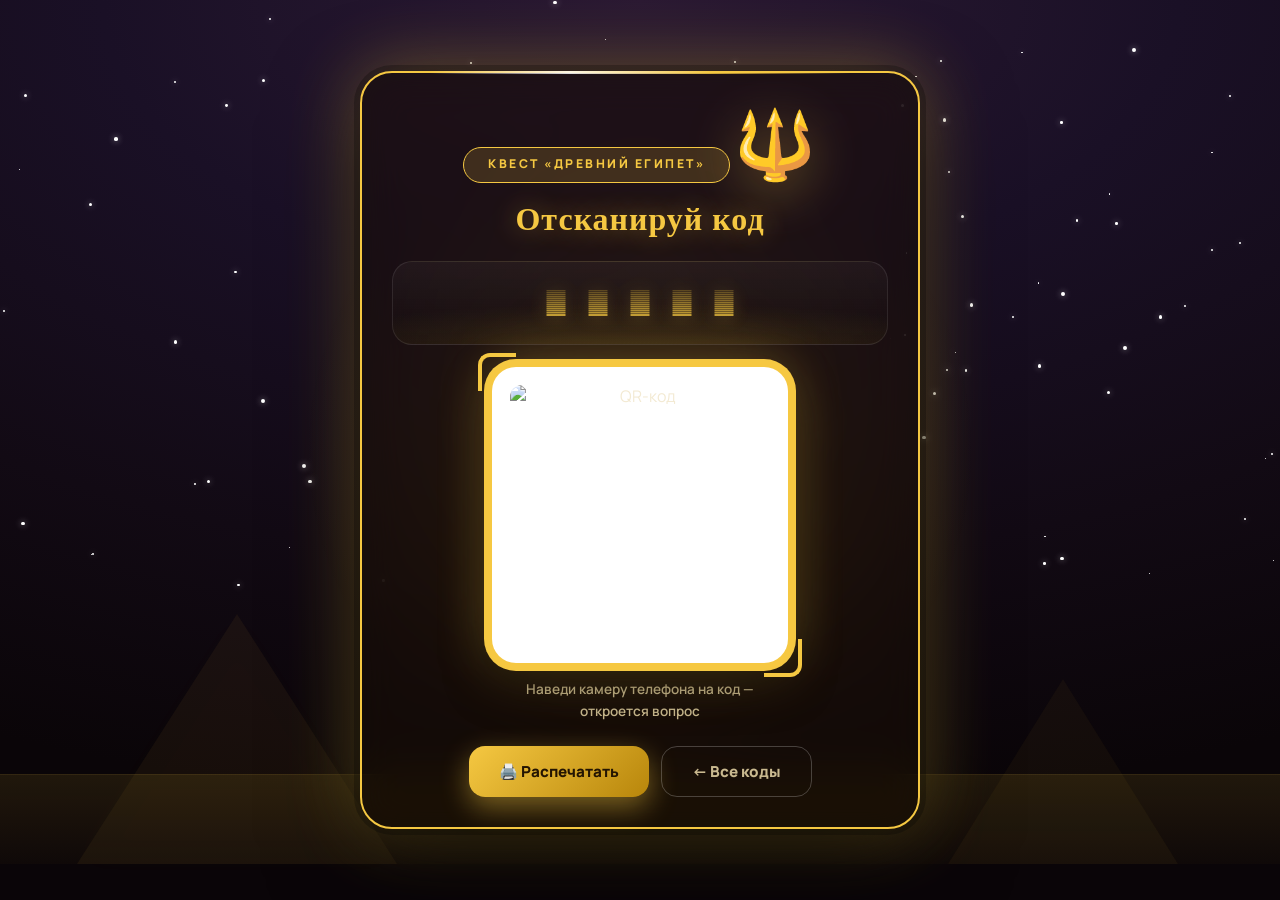
==== commit 0d8c4f13: "Remove all QR numbering and spoilers from QR pages and list" ====
--- a/qr1.html
+++ b/qr1.html
@@ -3,8 +3,8 @@
 <head>
     <meta charset="UTF-8">
     <meta name="viewport" content="width=device-width, initial-scale=1.0">
-    <title>QR-код №1 | Квест «Древний Египет»</title>
-    <meta name="description" content="QR-код №1 квеста по истории Древнего Египта для 5 класса. Отсканируйте камерой телефона.">
+    <title>QR-код | Квест «Древний Египет»</title>
+    <meta name="description" content="QR-код квеста по истории Древнего Египта для 5 класса. Отсканируйте камерой телефона.">
     <link rel="preconnect" href="https://fonts.googleapis.com">
     <link rel="preconnect" href="https://fonts.gstatic.com" crossorigin>
     <link href="https://fonts.googleapis.com/css2?family=Cinzel:wght@700;900&family=Manrope:wght@400;600;800&display=swap" rel="stylesheet">
@@ -25,11 +25,11 @@
     </div>
 
     <div class="qp-card">
-        <div class="qp-number"><span>QR-код</span><span class="qp-num">№1</span></div>
+        <div class="qp-number">Квест «Древний Египет»</div>
 
         <div class="qp-art">🔱</div>
 
-        <h1 class="qp-title">Квест «Древний Египет»</h1>
+        <h1 class="qp-title">Отсканируй код</h1>
 
         <div class="qp-picture">
                 <span class="glyph" style="animation-delay:0s">𓂀</span>
@@ -40,7 +40,7 @@
         </div>
 
         <div class="qp-qr-wrap qp-corners">
-            <img id="qr-image" alt="QR-код №1" width="260" height="260">
+            <img id="qr-image" alt="QR-код" width="260" height="260">
         </div>
 
         <p class="qp-qr-hint">
--- a/style.css
+++ b/style.css
@@ -374,17 +374,40 @@
 }
 
 .word-cell {
-    width: 40px; height: 40px;
+    width: 44px; height: 46px;
     border: 1px solid rgba(245, 200, 66, 0.35);
     border-radius: 11px;
     display: flex;
+    flex-direction: column;
     align-items: center;
     justify-content: center;
+    gap: 1px;
     font-family: 'Cinzel', serif;
     font-size: 1.35em;
     font-weight: 900;
     color: var(--gold);
     background: rgba(255, 255, 255, 0.04);
+    position: relative;
+}
+
+/* Маленький номер — показывает порядок буквы в слове, но не подсказывает её */
+.word-cell-num {
+    font-family: 'Manrope', sans-serif;
+    font-size: 0.42em;
+    font-weight: 800;
+    opacity: 0.55;
+    line-height: 1;
+    letter-spacing: 0;
+}
+
+.word-cell-letter {
+    line-height: 1;
+}
+
+/* Заполненная ячейка: номер становится тёмным */
+.word-cell.filled .word-cell-num {
+    opacity: 0.55;
+    color: #2a1a05;
 }
 
 .word-cell.filled {
@@ -648,7 +671,7 @@
     .answer-btn { font-size: 0.95em; padding: 14px 14px; }
     .result-card { padding: 34px 22px 30px; }
     .letter-reward { width: 84px; height: 84px; line-height: 84px; font-size: 3.4em; }
-    .word-cell { width: 34px; height: 34px; font-size: 1.15em; }
+    .word-cell { width: 36px; height: 38px; font-size: 1.15em; }
     .final-cell { width: 46px; height: 46px; font-size: 1.5em; }
     .steps-list { padding-left: 50px; }
     .card-icon, .welcome-icon, .trophy { font-size: 3.6em; }
@@ -656,7 +679,7 @@
 
 @media (max-width: 360px) {
     .word-progress { gap: 4px; }
-    .word-cell { width: 30px; height: 30px; font-size: 1em; }
+    .word-cell { width: 32px; height: 34px; font-size: 1em; }
     .final-word { gap: 5px; }
     .final-cell { width: 40px; height: 40px; font-size: 1.3em; }
 }
